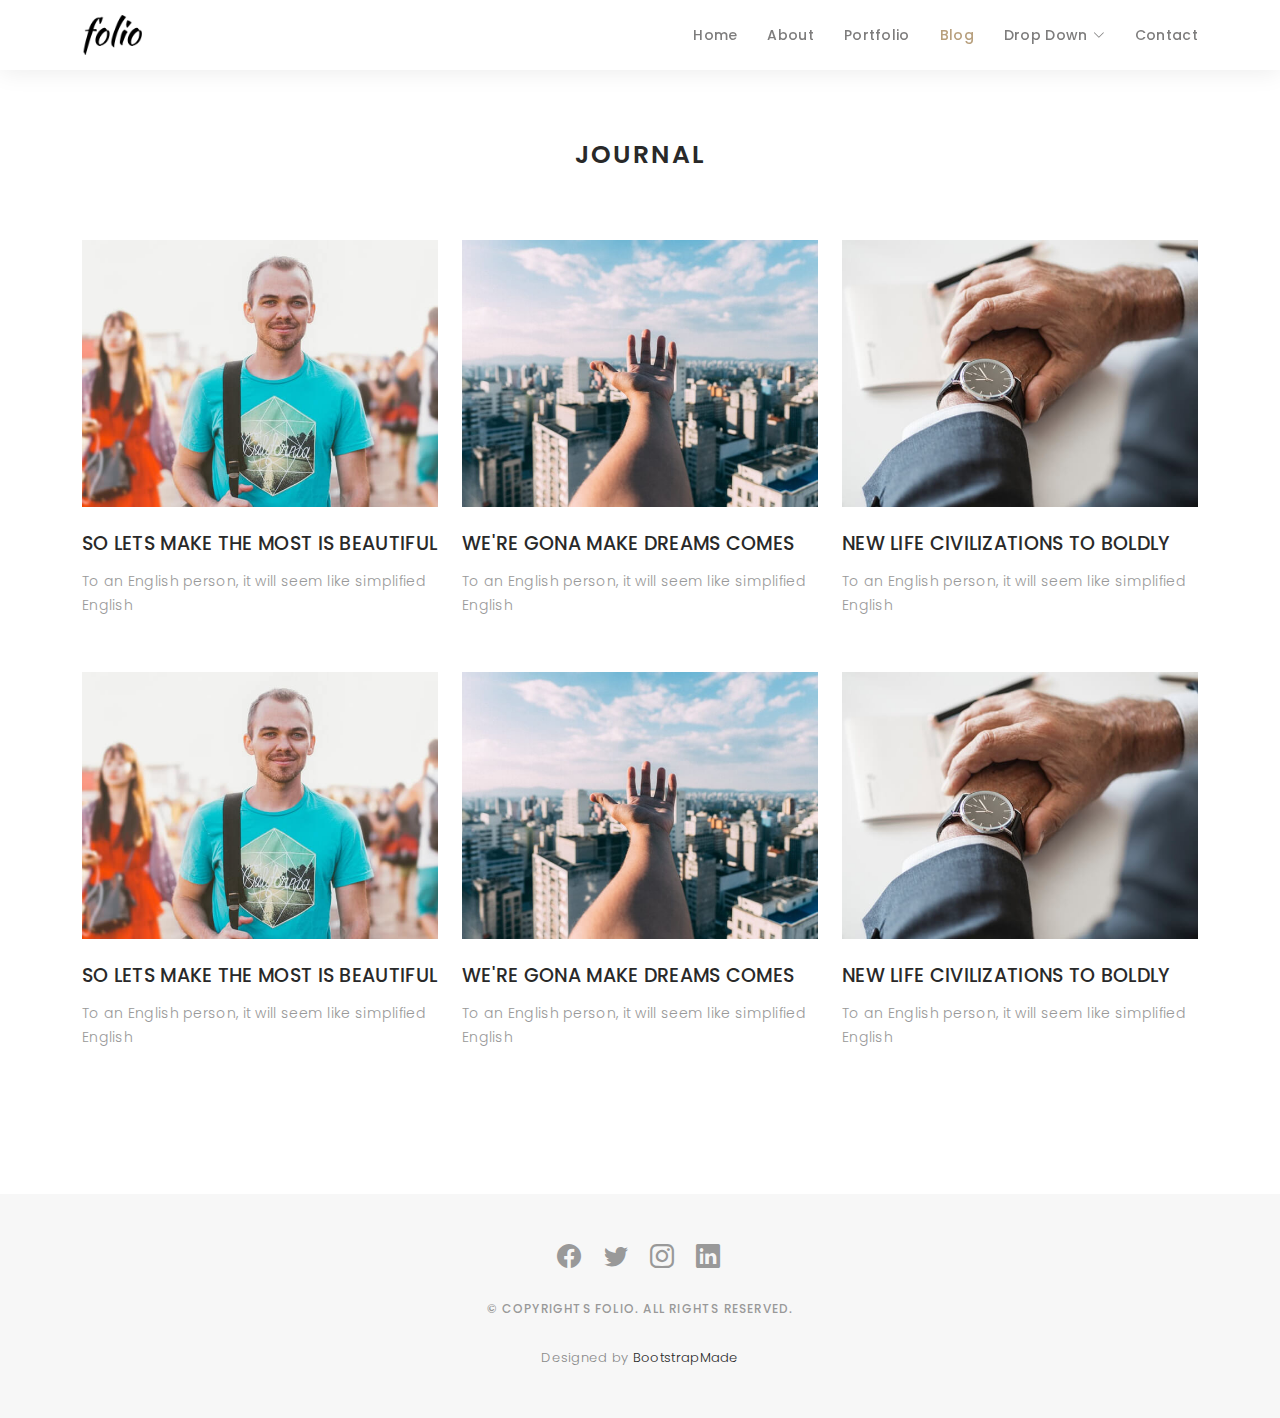
==== blog-grid.html @ 560f99ae "New red" ====
<!DOCTYPE html>
<html lang="en">

<head>
  <meta charset="utf-8">
  <meta content="width=device-width, initial-scale=1.0" name="viewport">

  <title>Folio Bootstrap Template - Blog Grid</title>
  <meta content="" name="description">
  <meta content="" name="keywords">

  <!-- Favicons -->
  <link href="assets/img/favicon.png" rel="icon">
  <link href="assets/img/apple-touch-icon.png" rel="apple-touch-icon">

  <!-- Google Fonts -->
  <link href="https://fonts.googleapis.com/css?family=Poppins:300,300i,400,400i,500,500i,600,600i,700,700i|Playfair+Display:400,400i,500,500i,600,600i,700,700i,900,900i" rel="stylesheet">

  <!-- Vendor CSS Files -->
  <link href="assets/vendor/bootstrap/css/bootstrap.min.css" rel="stylesheet">
  <link href="assets/vendor/bootstrap-icons/bootstrap-icons.css" rel="stylesheet">
  <link href="assets/vendor/boxicons/css/boxicons.min.css" rel="stylesheet">
  <link href="assets/vendor/glightbox/css/glightbox.min.css" rel="stylesheet">
  <link href="assets/vendor/swiper/swiper-bundle.min.css" rel="stylesheet">

  <!-- Template Main CSS File -->
  <link href="assets/css/style.css" rel="stylesheet">

  <!-- =======================================================
  * Template Name: Folio - v4.9.1
  * Template URL: https://bootstrapmade.com/folio-bootstrap-portfolio-template/
  * Author: BootstrapMade.com
  * License: https://bootstrapmade.com/license/
  ======================================================== -->
</head>

<body>

  <!-- ======= Header ======= -->
  <header id="header" class="fixed-top header-inner-pages">
    <div class="container d-flex align-items-center justify-content-between">

      <a href="index.html" class="logo"><img src="assets/img/logo.png" alt="" class="img-fluid"></a>
      <!-- Uncomment below if you prefer to use an text logo -->
      <!-- <h1 class="logo"><a href="index.html">Folio</a></h1> -->

      <nav id="navbar" class="navbar">
        <ul>
          <li><a class="nav-link scrollto " href="#hero">Home</a></li>
          <li><a class="nav-link scrollto" href="#about">About</a></li>
          <li><a class="nav-link  scrollto" href="#portfolio">Portfolio</a></li>
          <li><a class="nav-link active  scrollto" href="#journal">Blog</a></li>
          <li class="dropdown"><a href="#"><span>Drop Down</span> <i class="bi bi-chevron-down"></i></a>
            <ul>
              <li><a href="#">Drop Down 1</a></li>
              <li class="dropdown"><a href="#"><span>Deep Drop Down</span> <i class="bi bi-chevron-right"></i></a>
                <ul>
                  <li><a href="#">Deep Drop Down 1</a></li>
                  <li><a href="#">Deep Drop Down 2</a></li>
                  <li><a href="#">Deep Drop Down 3</a></li>
                  <li><a href="#">Deep Drop Down 4</a></li>
                  <li><a href="#">Deep Drop Down 5</a></li>
                </ul>
              </li>
              <li><a href="#">Drop Down 2</a></li>
              <li><a href="#">Drop Down 3</a></li>
              <li><a href="#">Drop Down 4</a></li>
            </ul>
          </li>
          <li><a class="nav-link scrollto" href="#contact">Contact</a></li>
        </ul>
        <i class="bi bi-list mobile-nav-toggle"></i>
      </nav><!-- .navbar -->

    </div>
  </header><!-- End Header -->

  <main id="main">

    <!-- ======= Blog Grid ======= -->
    <div id="journal-blog" class="text-left  paddsections">

      <div class="container">
        <div class="section-title text-center">
          <h2>journal</h2>
        </div>
      </div>

      <div class="container">
        <div class="journal-block">
          <div class="row">

            <div class="col-lg-4 col-md-6">
              <div class="journal-info mb-30">

                <a href="blog-single.html"><img src="assets/img/blog-post-1.jpg" class="img-responsive" alt="img"></a>

                <div class="journal-txt">

                  <h4><a href="blog-single.html">SO LETS MAKE THE MOST IS BEAUTIFUL</a></h4>
                  <p class="separator">To an English person, it will seem like simplified English
                  </p>

                </div>

              </div>
            </div>

            <div class="col-lg-4 col-md-6">
              <div class="journal-info mb-30">

                <a href="blog-single.html"><img src="assets/img/blog-post-2.jpg" class="img-responsive" alt="img"></a>

                <div class="journal-txt">

                  <h4><a href="blog-single.html">WE'RE GONA MAKE DREAMS COMES</a></h4>
                  <p class="separator">To an English person, it will seem like simplified English
                  </p>

                </div>

              </div>
            </div>

            <div class="col-lg-4 col-md-6">
              <div class="journal-info mb-30">

                <a href="blog-single.html"><img src="assets/img/blog-post-3.jpg" class="img-responsive" alt="img"></a>

                <div class="journal-txt">

                  <h4><a href="blog-single.html">NEW LIFE CIVILIZATIONS TO BOLDLY</a></h4>
                  <p class="separator">To an English person, it will seem like simplified English
                  </p>

                </div>

              </div>
            </div>

            <div class="col-lg-4 col-md-6">
              <div class="journal-info mb-30">

                <a href="blog-single.html"><img src="assets/img/blog-post-1.jpg" class="img-responsive" alt="img"></a>

                <div class="journal-txt">

                  <h4><a href="blog-single.html">SO LETS MAKE THE MOST IS BEAUTIFUL</a></h4>
                  <p class="separator">To an English person, it will seem like simplified English
                  </p>

                </div>

              </div>
            </div>

            <div class="col-lg-4 col-md-6">
              <div class="journal-info mb-30">

                <a href="blog-single.html"><img src="assets/img/blog-post-2.jpg" class="img-responsive" alt="img"></a>

                <div class="journal-txt">

                  <h4><a href="blog-single.html">WE'RE GONA MAKE DREAMS COMES</a></h4>
                  <p class="separator">To an English person, it will seem like simplified English
                  </p>

                </div>

              </div>
            </div>

            <div class="col-lg-4 col-md-6">
              <div class="journal-info mb-30">

                <a href="blog-single.html"><img src="assets/img/blog-post-3.jpg" class="img-responsive" alt="img"></a>

                <div class="journal-txt">

                  <h4><a href="blog-single.html">NEW LIFE CIVILIZATIONS TO BOLDLY</a></h4>
                  <p class="separator">To an English person, it will seem like simplified English
                  </p>

                </div>

              </div>
            </div>

          </div>
        </div>
      </div>
    </div><!-- End Blog Grid -->

  </main><!-- End #main -->

  <!-- ======= Footer ======= -->
  <div id="footer" class="text-center">
    <div class="container">
      <div class="socials-media text-center">

        <ul class="list-unstyled">
          <li><a href="#"><i class="bi bi-facebook"></i></a></li>
          <li><a href="#"><i class="bi bi-twitter"></i></a></li>
          <li><a href="#"><i class="bi bi-instagram"></i></a></li>
          <li><a href="#"><i class="bi bi-linkedin"></i></a></li>
        </ul>

      </div>

      <p>&copy; Copyrights Folio. All rights reserved.</p>

      <div class="credits">
        <!--
        All the links in the footer should remain intact.
        You can delete the links only if you purchased the pro version.
        Licensing information: https://bootstrapmade.com/license/
        Purchase the pro version with working PHP/AJAX contact form: https://bootstrapmade.com/buy/?theme=Folio
      -->
        Designed by <a href="https://bootstrapmade.com/">BootstrapMade</a>
      </div>

    </div>
  </div><!-- End Footer -->

  <a href="#" class="back-to-top d-flex align-items-center justify-content-center"><i class="bi bi-arrow-up-short"></i></a>

  <!-- Vendor JS Files -->
  <script src="assets/vendor/bootstrap/js/bootstrap.bundle.min.js"></script>
  <script src="assets/vendor/glightbox/js/glightbox.min.js"></script>
  <script src="assets/vendor/isotope-layout/isotope.pkgd.min.js"></script>
  <script src="assets/vendor/swiper/swiper-bundle.min.js"></script>
  <script src="assets/vendor/typed.js/typed.min.js"></script>
  <script src="assets/vendor/php-email-form/validate.js"></script>

  <!-- Template Main JS File -->
  <script src="assets/js/main.js"></script>

</body>

</html>
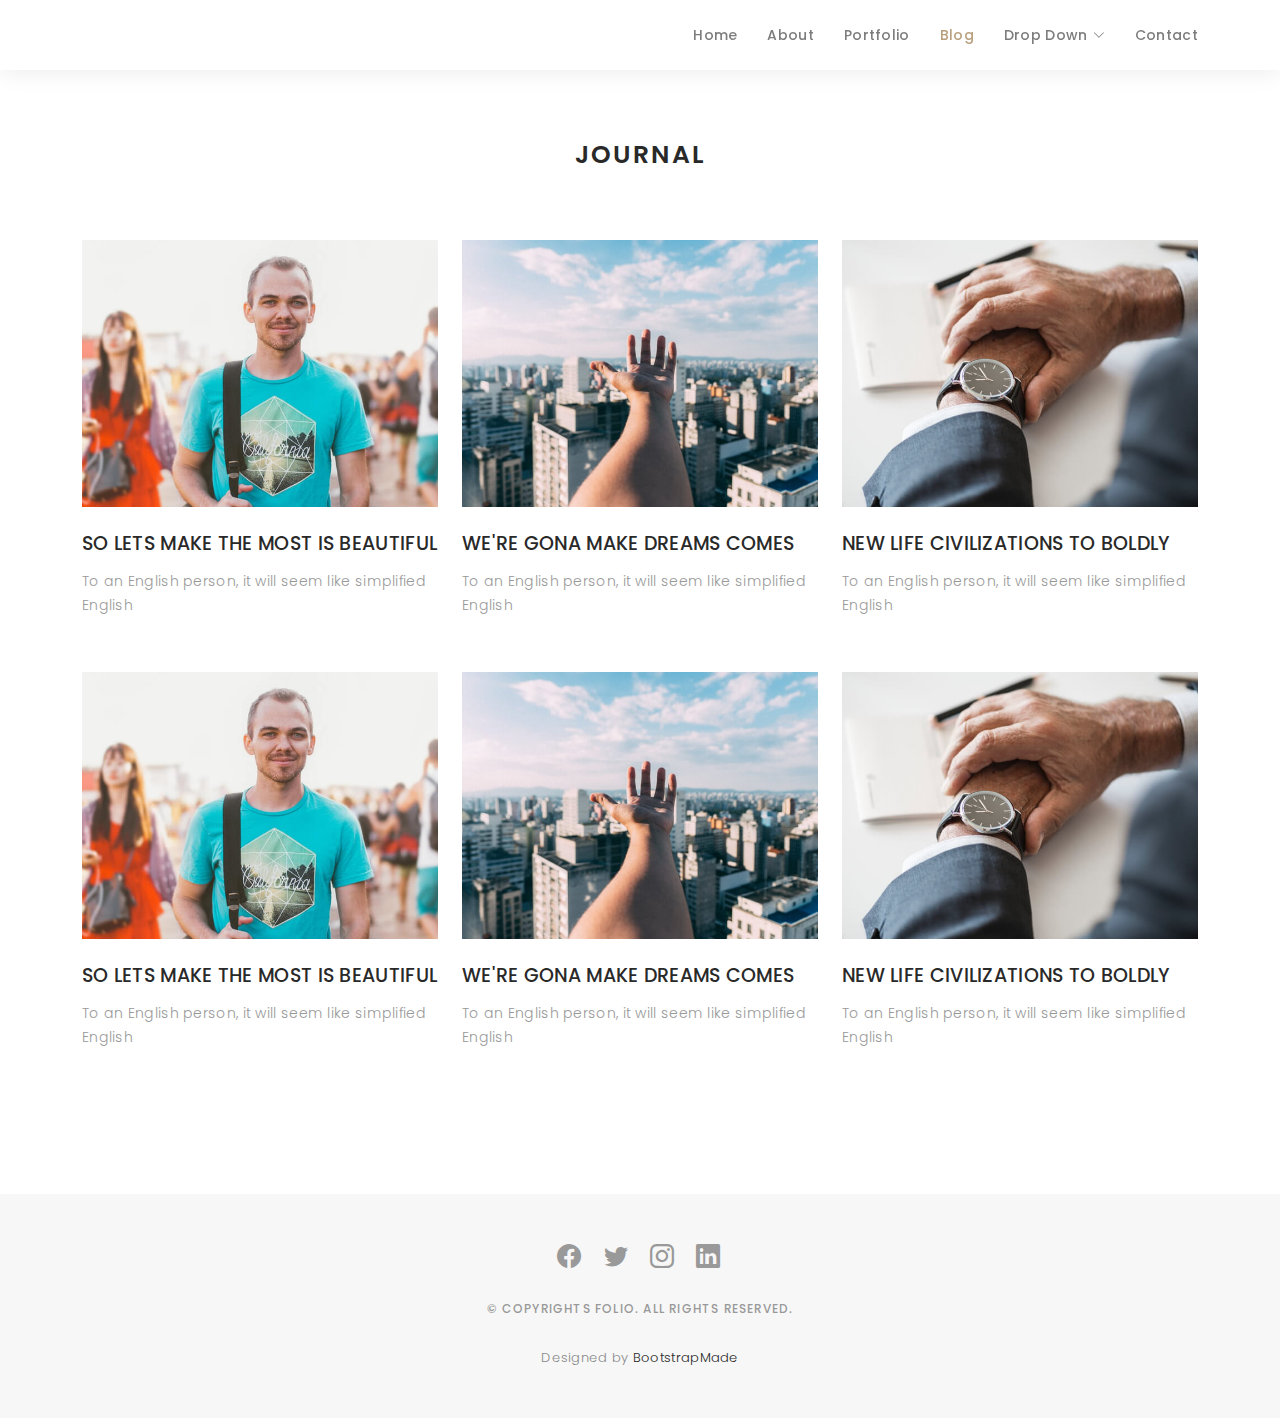
==== commit 09dbdd0d: "new change" ====
--- a/blog-grid.html
+++ b/blog-grid.html
@@ -40,7 +40,7 @@
   <header id="header" class="fixed-top header-inner-pages">
     <div class="container d-flex align-items-center justify-content-between">
 
-      <a href="index.html" class="logo"><img src="assets/img/logo.png" alt="" class="img-fluid"></a>
+      <a href="index.html" class="Logo"><img src="Logo.p.png" alt="" class="img-fluid"></a>
       <!-- Uncomment below if you prefer to use an text logo -->
       <!-- <h1 class="logo"><a href="index.html">Folio</a></h1> -->
 
